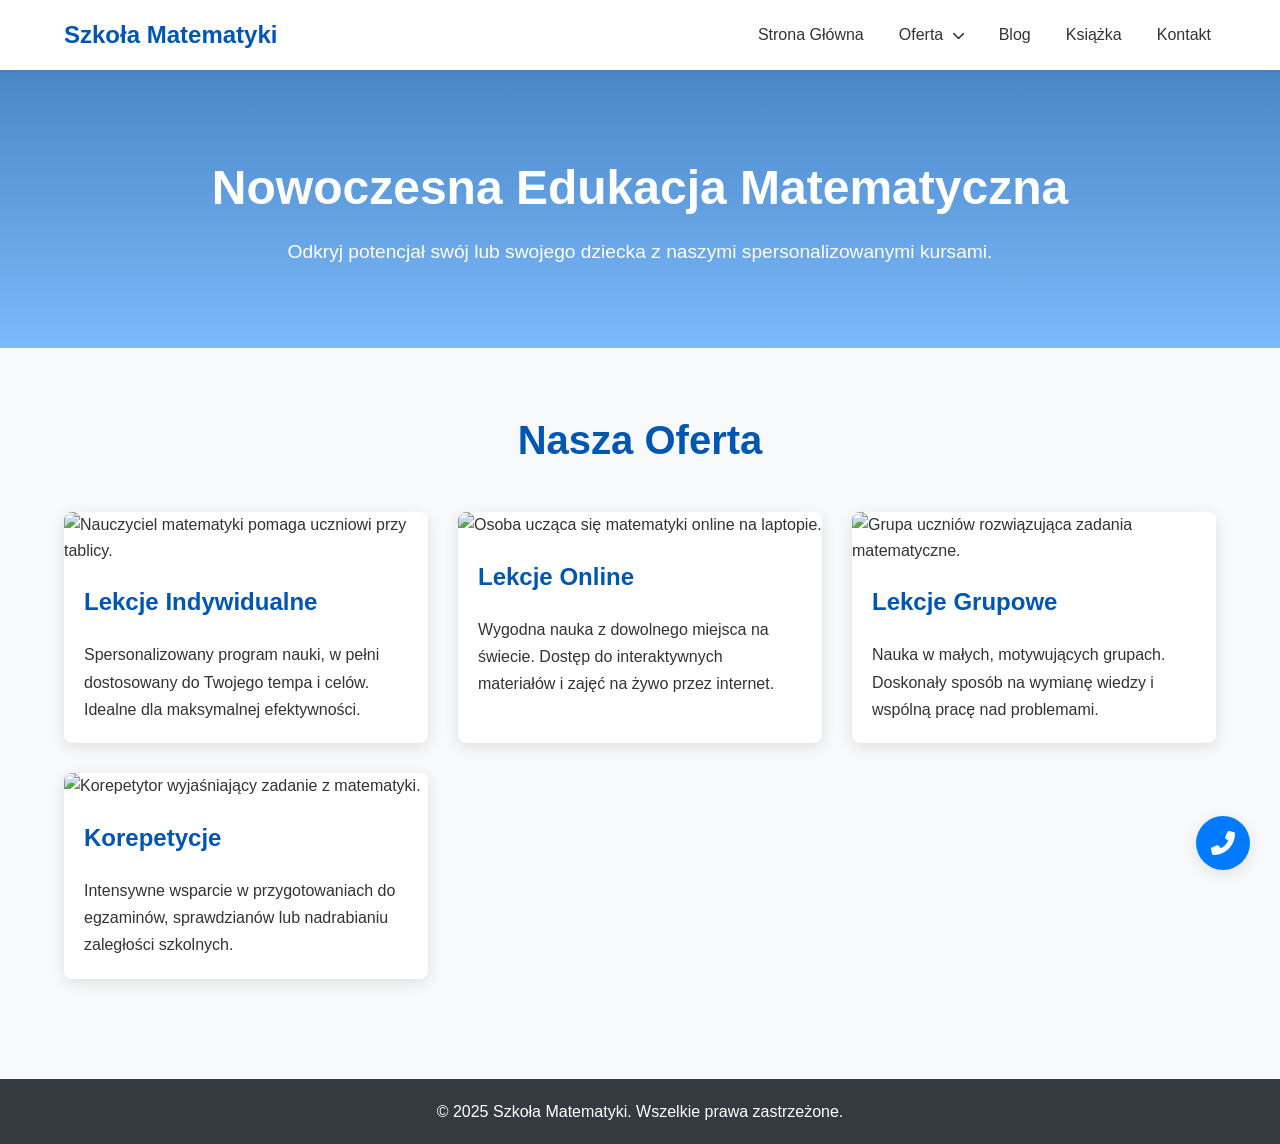
==== index.html @ f2633646 "feat: Modernizacja interfejsu, responsywność i CTA Zaimplementowano nowy, responsywny wygląd strony," ====
<!DOCTYPE html>
<html lang="pl">
<head>
    <meta charset="UTF-8">
    <meta name="viewport" content="width=device-width, initial-scale=1.0">
    <title>Szkoła Matematyki - Oferta</title>
    <link rel="stylesheet" href="styles.css">
    <link rel="stylesheet" href="https://cdnjs.cloudflare.com/ajax/libs/font-awesome/6.0.0-beta3/css/all.min.css">
</head>
<body>

    <header>
        <div class="header-container">
            <div class="logo">
                <a href="index.html">Szkoła Matematyki</a>
            </div>
            <nav class="main-nav">
                <ul class="nav-links">
                    <li><a href="index.html">Strona Główna</a></li>
                    <li class="dropdown">
                        <a href="#" class="drop-btn">Oferta <i class="fas fa-chevron-down"></i></a>
                        <ul class="dropdown-menu">
                            <li><a href="oferta-indywidualne.html">Lekcje Indywidualne</a></li>
                            <li><a href="oferta-lekcje-online.html">Lekcje Online</a></li>
                            <li><a href="oferta-lekcje-grupowe.html">Lekcje Grupowe</a></li>
                            <li><a href="oferta-korepetycje.html">Korepetycje</a></li>
                        </ul>
                    </li>
                    <li><a href="blog.html">Blog</a></li>
                    <li><a href="ksiazka.html">Książka</a></li>
                    <li><a href="kontakt.html">Kontakt</a></li>
                </ul>
            </nav>
            <div class="hamburger">
                <i class="fas fa-bars"></i>
            </div>
        </div>
    </header>

    <main>
        <section class="hero">
            <h1>Nowoczesna Edukacja Matematyczna</h1>
            <p>Odkryj potencjał swój lub swojego dziecka z naszymi spersonalizowanymi kursami.</p>
        </section>

        <section id="oferta" class="services-section">
            <h2>Nasza Oferta</h2>
            <div class="services-container">
                <div class="service-card">
                    <img src="https://placehold.co/600x400/EBF4FF/333?text=Lekcje+Indywidualne" alt="Nauczyciel matematyki pomaga uczniowi przy tablicy.">
                    <h3>Lekcje Indywidualne</h3>
                    <p>Spersonalizowany program nauki, w pełni dostosowany do Twojego tempa i celów. Idealne dla maksymalnej efektywności.</p>
                </div>
                <div class="service-card">
                    <img src="https://placehold.co/600x400/EBF4FF/333?text=Lekcje+Online" alt="Osoba ucząca się matematyki online na laptopie.">
                    <h3>Lekcje Online</h3>
                    <p>Wygodna nauka z dowolnego miejsca na świecie. Dostęp do interaktywnych materiałów i zajęć na żywo przez internet.</p>
                </div>
                <div class="service-card">
                    <img src="https://placehold.co/600x400/EBF4FF/333?text=Lekcje+Grupowe" alt="Grupa uczniów rozwiązująca zadania matematyczne.">
                    <h3>Lekcje Grupowe</h3>
                    <p>Nauka w małych, motywujących grupach. Doskonały sposób na wymianę wiedzy i wspólną pracę nad problemami.</p>
                </div>
                 <div class="service-card">
                    <img src="https://placehold.co/600x400/EBF4FF/333?text=Korepetycje" alt="Korepetytor wyjaśniający zadanie z matematyki.">
                    <h3>Korepetycje</h3>
                    <p>Intensywne wsparcie w przygotowaniach do egzaminów, sprawdzianów lub nadrabianiu zaległości szkolnych.</p>
                </div>
            </div>
        </section>
    </main>

    <!-- Nowy, pływający przycisk CTA -->
    <a href="kontakt.html" id="floating-cta" class="floating-cta">
        <i class="fas fa-phone-alt"></i>
        <span>Skontaktuj się!</span>
    </a>

    <footer>
        <p>&copy; 2025 Szkoła Matematyki. Wszelkie prawa zastrzeżone.</p>
    </footer>

    <script src="script.js"></script>

</body>
</html>
---- styles.css ----
/* === RESET & GLOBALNE STYLE === */
:root {
    --primary-color: #0056b3;
    --secondary-color: #007bff;
    --background-color: #f8f9fa;
    --text-color: #333;
    --white-color: #fff;
    --border-radius: 8px;
    --shadow: 0 4px 15px rgba(0, 0, 0, 0.1);
}

* {
    margin: 0;
    padding: 0;
    box-sizing: border-box;
}

body {
    font-family: 'Arial', sans-serif;
    line-height: 1.6;
    background-color: var(--background-color);
    color: var(--text-color);
}

html {
    scroll-behavior: smooth;
}

/* === NAGŁÓWEK I NAWIGACJA === */
.header-container {
    display: flex;
    justify-content: space-between;
    align-items: center;
    padding: 1rem 5%;
    background-color: var(--white-color);
    box-shadow: 0 2px 5px rgba(0, 0, 0, 0.05);
    position: sticky;
    top: 0;
    z-index: 1000;
}

.logo a {
    font-size: 1.5rem;
    font-weight: bold;
    color: var(--primary-color);
    text-decoration: none;
}

.nav-links {
    list-style: none;
    display: flex;
    gap: 25px;
}

.nav-links a {
    text-decoration: none;
    color: var(--text-color);
    font-weight: 500;
    transition: color 0.3s ease;
    padding: 5px;
}

.nav-links a:hover, .dropdown:hover .drop-btn {
    color: var(--secondary-color);
}

.hamburger {
    display: none;
    font-size: 1.8rem;
    cursor: pointer;
    color: var(--primary-color);
}

/* Dropdown */
.dropdown {
    position: relative;
}

.drop-btn i {
    font-size: 0.8em;
    margin-left: 5px;
}

.dropdown-menu {
    display: none;
    position: absolute;
    top: 120%;
    left: -20px;
    background-color: var(--white-color);
    border-radius: var(--border-radius);
    box-shadow: var(--shadow);
    list-style: none;
    padding: 10px 0;
    min-width: 220px;
}

.dropdown:hover .dropdown-menu {
    display: block;
}

.dropdown-menu a {
    display: block;
    padding: 10px 20px;
    white-space: nowrap;
}

/* === SEKCJA HERO === */
.hero {
    text-align: center;
    padding: 80px 20px;
    background: linear-gradient(rgba(0, 86, 179, 0.7), rgba(0, 123, 255, 0.5)), url('https://images.unsplash.com/photo-1543286386-713bdd548da4?q=80&w=2070&auto=format&fit=crop') no-repeat center center/cover;
    color: var(--white-color);
}

.hero h1 {
    font-size: 3rem;
    margin-bottom: 10px;
}

.hero p {
    font-size: 1.2rem;
}

/* === SEKCJA USŁUG === */
.services-section {
    padding: 60px 5%;
    text-align: center;
}

.services-section h2 {
    font-size: 2.5rem;
    margin-bottom: 40px;
    color: var(--primary-color);
}

.services-container {
    display: grid;
    grid-template-columns: repeat(auto-fit, minmax(300px, 1fr));
    gap: 30px;
}

.service-card {
    background-color: var(--white-color);
    border-radius: var(--border-radius);
    box-shadow: var(--shadow);
    overflow: hidden;
    text-align: left;
    transition: transform 0.3s ease, box-shadow 0.3s ease;
}

.service-card:hover {
    transform: translateY(-10px);
    box-shadow: 0 10px 20px rgba(0, 0, 0, 0.15);
}

.service-card img {
    width: 100%;
    height: 200px;
    object-fit: cover;
}

.service-card h3 {
    font-size: 1.5rem;
    margin: 20px;
    color: var(--primary-color);
}

.service-card p {
    margin: 0 20px 20px;
    line-height: 1.7;
}

/* === PŁYWAJĄCE CTA === */
.floating-cta {
    position: fixed;
    bottom: 30px;
    right: 30px;
    background-color: var(--secondary-color);
    color: var(--white-color);
    border-radius: 50px;
    padding: 15px;
    display: flex;
    align-items: center;
    text-decoration: none;
    box-shadow: var(--shadow);
    transition: all 0.4s ease;
    z-index: 999;
}

.floating-cta i {
    font-size: 1.5rem;
}

.floating-cta span {
    display: none;
    margin-left: 10px;
    font-weight: bold;
    white-space: nowrap;
}

.floating-cta:hover {
    background-color: var(--primary-color);
    padding-right: 25px;
}

.floating-cta:hover span {
    display: inline;
}


/* === STOPKA === */
footer {
    text-align: center;
    padding: 20px;
    margin-top: 40px;
    background-color: #343a40;
    color: var(--white-color);
}

/* === MEDIA QUERIES (RESPONSYWNOŚĆ) === */
@media (max-width: 768px) {
    .nav-links {
        position: fixed;
        top: 0;
        right: -100%;
        height: 100vh;
        width: 70%;
        background-color: rgba(255, 255, 255, 0.95);
        backdrop-filter: blur(5px);
        flex-direction: column;
        align-items: center;
        justify-content: center;
        gap: 40px;
        transition: right 0.5s ease-in-out;
    }

    .nav-links.nav-active {
        right: 0;
    }

    .hamburger {
        display: block;
        z-index: 1001; /* Musi być nad menu */
    }
    
    .hamburger.toggle .fa-bars {
        display: none;
    }
    .hamburger.toggle .fa-times {
        display: block;
    }
    .hamburger .fa-times {
        display: none;
    }

    .dropdown-menu {
        display: none; /* Ukryj na mobilnych, bo nawigacja jest inna */
        position: static;
        box-shadow: none;
        border: none;
        background: transparent;
        text-align: center;
    }
    .dropdown:hover .dropdown-menu {
        display: none; /* Zablokuj hover na desktop */
    }
    .dropdown .drop-btn {
        pointer-events: none; /* Wyłącz klikanie na "Oferta" */
    }
    .dropdown .dropdown-menu a {
        color: var(--primary-color);
        font-size: 0.9em;
    }

    .hero h1 {
        font-size: 2.2rem;
    }
}
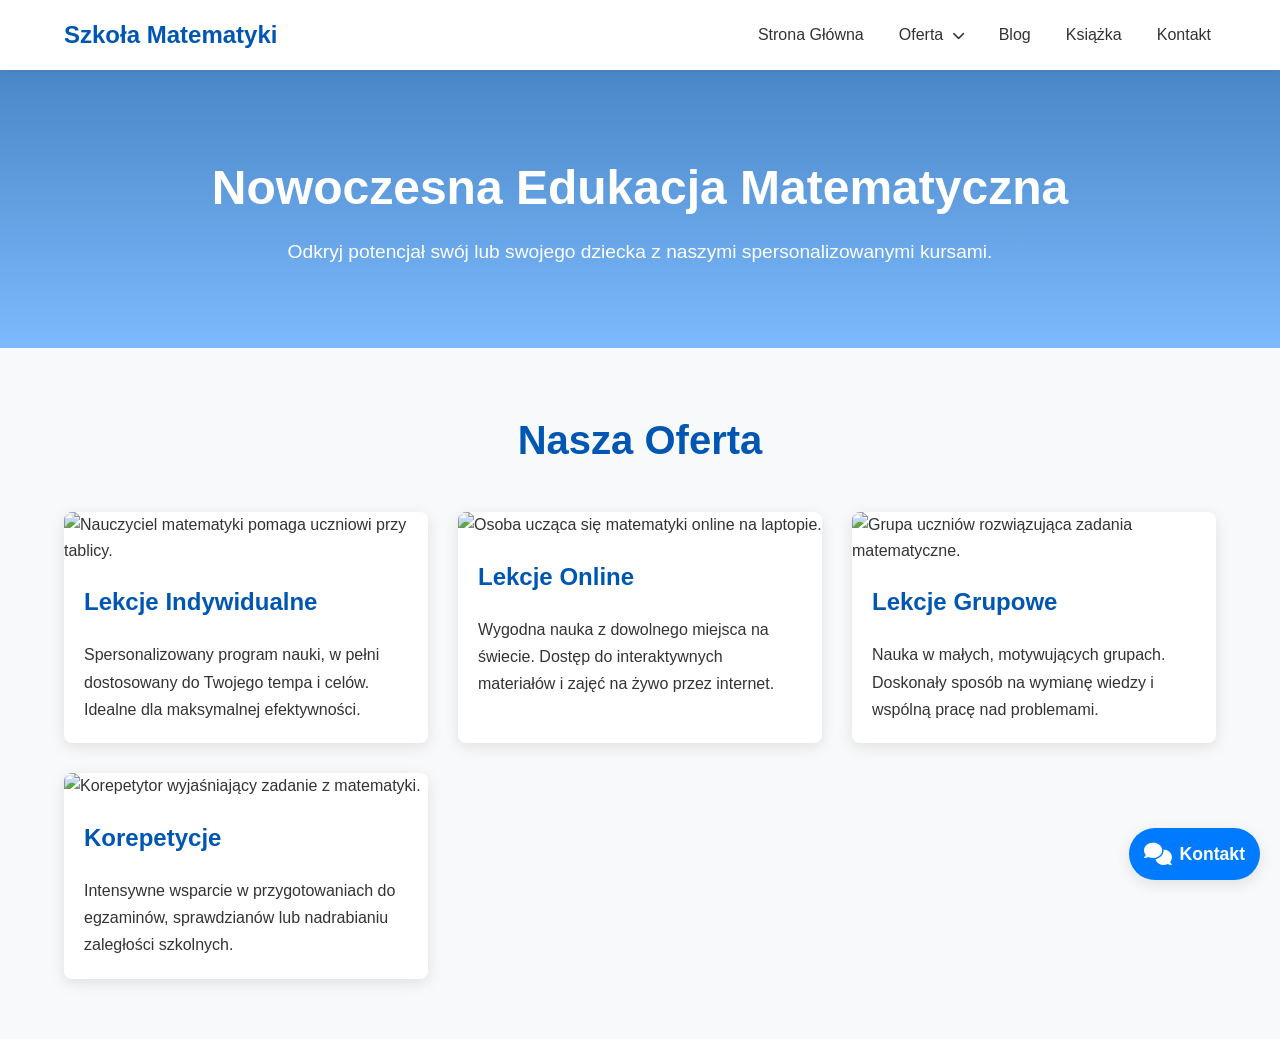
==== commit a52611d9: "feat: Dodanie pływającego przycisku CTA z trackingiem GA4, responsywnością i placeholderami obrazów" ====
--- a/index.html
+++ b/index.html
@@ -70,17 +70,15 @@
         </section>
     </main>
 
-    <!-- Nowy, pływający przycisk CTA -->
-    <a href="kontakt.html" id="floating-cta" class="floating-cta">
-        <i class="fas fa-phone-alt"></i>
-        <span>Skontaktuj się!</span>
-    </a>
+        <script src="script.js"></script>
 
-    <footer>
-        <p>&copy; 2025 Szkoła Matematyki. Wszelkie prawa zastrzeżone.</p>
-    </footer>
+        <a href="kontakt.html" class="floating-cta-bubble" aria-label="Skontaktuj się z nami">
 
-    <script src="script.js"></script>
+            <i class="fas fa-comments"></i>
 
-</body>
+            <span class="cta-text">Kontakt</span>
+
+        </a>
+
+    </body>
 </html>
--- a/styles.css
+++ b/styles.css
@@ -170,43 +170,48 @@
     line-height: 1.7;
 }
 
-/* === PŁYWAJĄCE CTA === */
-.floating-cta {
+/* === PŁYWAJĄCE CTA (NOWE) === */
+.floating-cta-bubble {
     position: fixed;
-    bottom: 30px;
-    right: 30px;
+    bottom: 20px;
+    right: 20px;
     background-color: var(--secondary-color);
     color: var(--white-color);
-    border-radius: 50px;
-    padding: 15px;
+    border-radius: 50px; /* Okrągły kształt */
+    padding: 12px 15px;
     display: flex;
     align-items: center;
     text-decoration: none;
     box-shadow: var(--shadow);
-    transition: all 0.4s ease;
+    transition: all 0.3s ease;
     z-index: 999;
-}
-
-.floating-cta i {
-    font-size: 1.5rem;
-}
-
-.floating-cta span {
-    display: none;
-    margin-left: 10px;
+    font-size: 1.1rem;
+    white-space: nowrap; /* Zapobiega zawijaniu tekstu */
+}
+
+.floating-cta-bubble i {
+    font-size: 1.4rem;
+    margin-right: 8px;
+}
+
+.floating-cta-bubble .cta-text {
     font-weight: bold;
-    white-space: nowrap;
-}
-
-.floating-cta:hover {
+    display: inline; /* Domyślnie widoczny tekst */
+}
+
+.floating-cta-bubble:hover {
     background-color: var(--primary-color);
-    padding-right: 25px;
-}
-
-.floating-cta:hover span {
-    display: inline;
-}
-
+    transform: translateY(-3px);
+    box-shadow: 0 6px 20px rgba(0, 0, 0, 0.2);
+}
+
+/* === STYLE DLA OBRAZÓW USŁUG === */
+.service-image {
+    width: 100%;
+    height: 250px; /* Ujednolicona wysokość dla placeholderów */
+    object-fit: cover; /* Obraz pokrywa całą przestrzeń, przycinając jeśli trzeba */
+    border-bottom: 1px solid #eee;
+}
 
 /* === STOPKA === */
 footer {
@@ -275,8 +280,25 @@
     .hero h1 {
         font-size: 2.2rem;
     }
-}
-
-
-
-
+
+    /* Responsywność dla nowego CTA */
+    .floating-cta-bubble {
+        bottom: 15px;
+        right: 15px;
+        padding: 10px 12px;
+        font-size: 1rem;
+    }
+
+    .floating-cta-bubble i {
+        font-size: 1.2rem;
+        margin-right: 0; /* Usuń margines na małych ekranach */
+    }
+
+    .floating-cta-bubble .cta-text {
+        display: none; /* Ukryj tekst na małych ekranach, zostaw tylko ikonę */
+    }
+}
+
+
+
+
